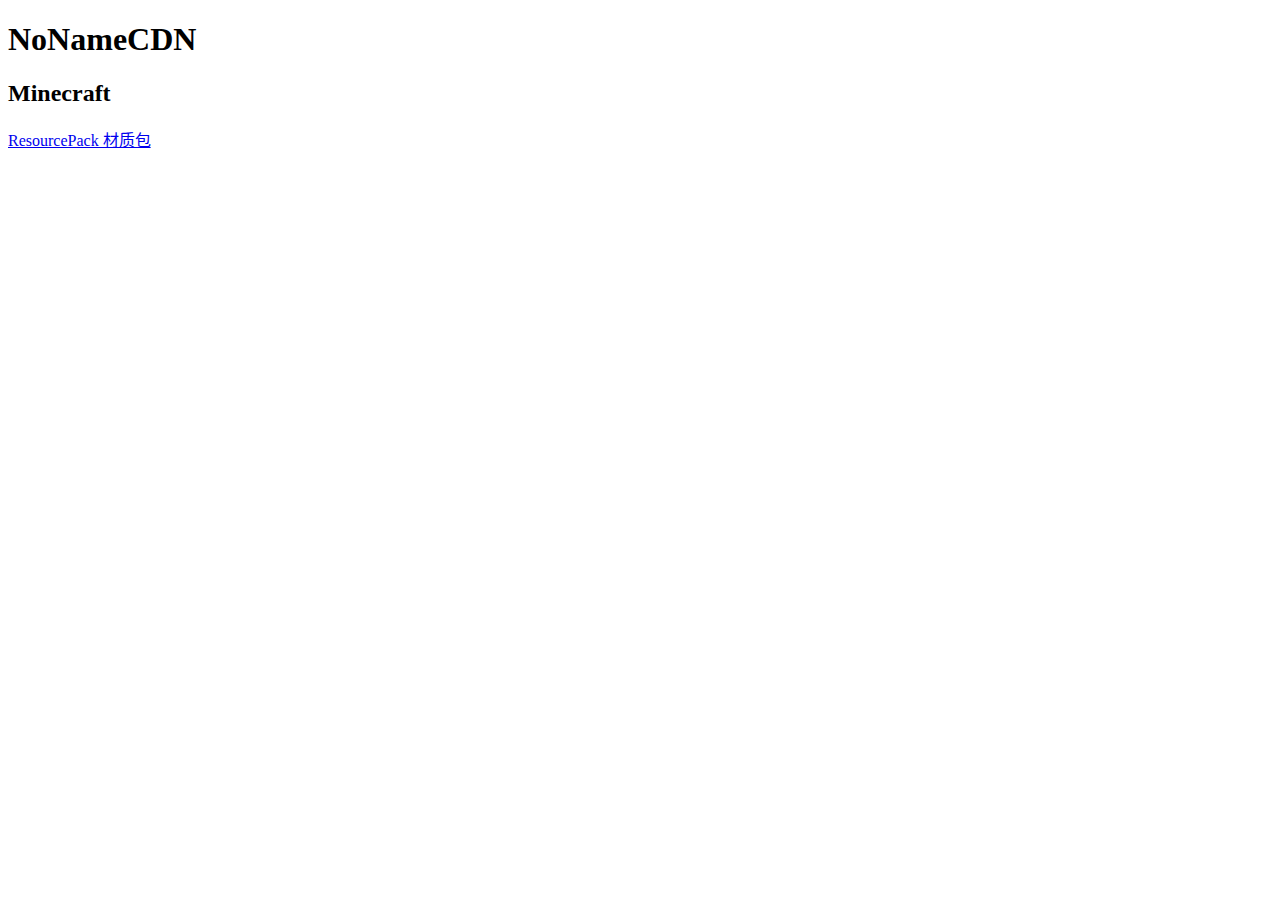
==== minecraft/index.html @ 06645b65 "update" ====
<!DOCTYPE html>
<html lang="zh-CN">
<head>
    <meta charset="UTF-8">
    <meta http-equiv="X-UA-Compatible" content="IE=edge">
    <link rel="shortcut icon" href="/favicon.ico" />
    <meta name="viewport" content="width=device-width, initial-scale=1.0">
    <title>CDN Site By NoNameGMM</title>
</head>
<body>
    <p><h1>NoNameCDN</h1></p>
    <p><h2>Minecraft</h2></p>
    <p><a href='resource-pack'>ResourcePack 材质包</a></p>
</body>
</html>
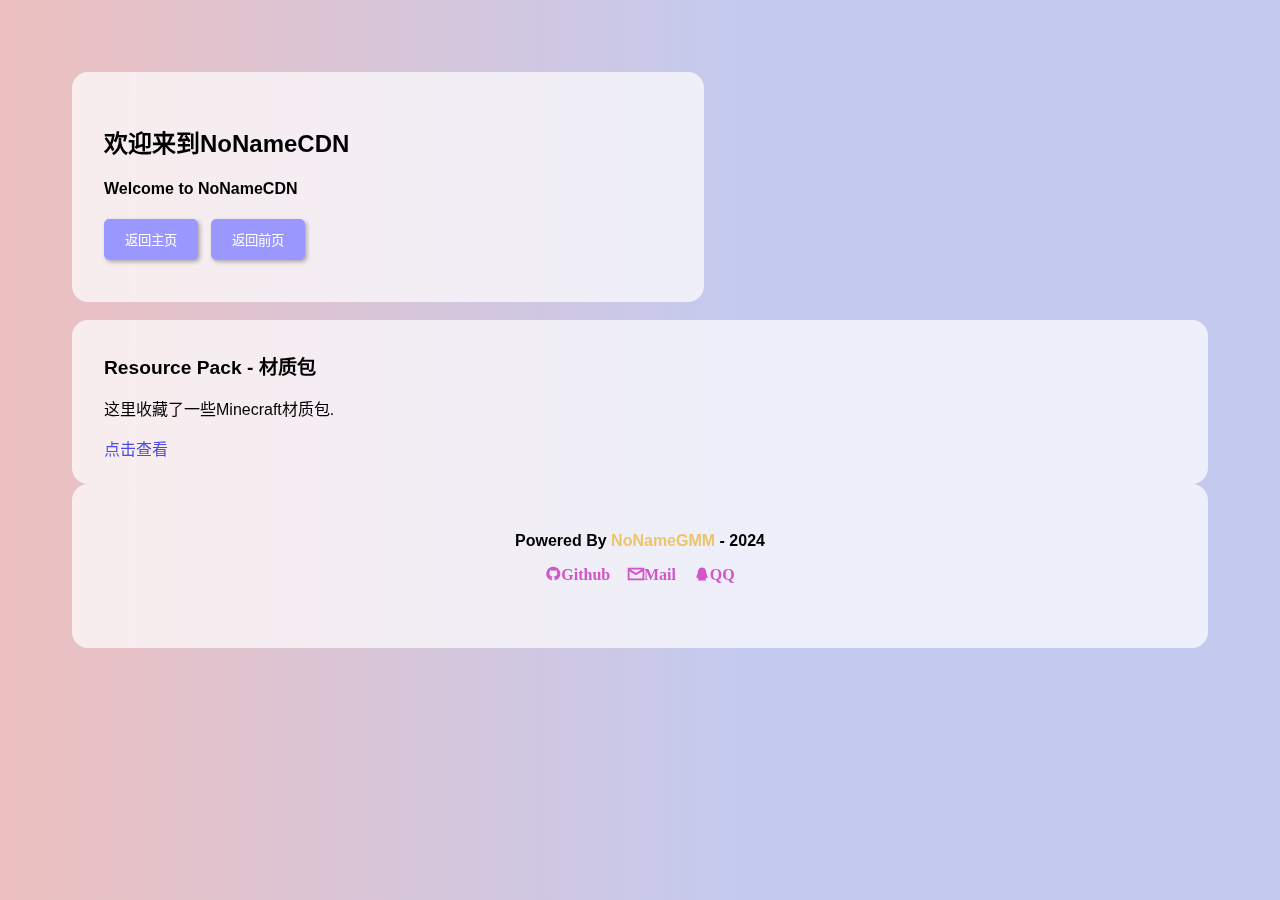
==== commit 901a86b1: "update" ====
--- a/minecraft/index.html
+++ b/minecraft/index.html
@@ -1,15 +1,112 @@
 <!DOCTYPE html>
 <html lang="zh-CN">
 <head>
-    <meta charset="UTF-8">
-    <meta http-equiv="X-UA-Compatible" content="IE=edge">
-    <link rel="shortcut icon" href="/favicon.ico" />
-    <meta name="viewport" content="width=device-width, initial-scale=1.0">
-    <title>CDN Site By NoNameGMM</title>
+  <meta charset="UTF-8">
+  <meta http-equiv="X-UA-Compatible" content="IE=edge">
+  <meta name="viewport" content="width=device-width, initial-scale=1.0">
+  <link rel="stylesheet" href="../fonts/iconfont.css">
+  <title>Glassmorphism effect</title>
+  <style>
+    body {
+      padding: 4.5rem;
+      margin: 0;
+      background: #edc0bf;
+      background: linear-gradient(90deg, #edc0bf 0,#c4caef 58%);
+      font-family: 'Inter', sans-serif;
+    }
+    .webtitle {
+      width: 50%;
+      height: 20%;
+      padding: 2rem;
+      border-radius: 1rem;
+	    /* other styles */
+	    background: rgba(255, 255, 255, .7);
+	    -webkit-backdrop-filter: blur(10px);
+	    backdrop-filter: blur(10px);
+    }
+    .webfooter {
+      width: auto;
+      height: 100px;
+      padding: 2rem;
+      border-radius: 1rem;
+	    /* other styles */
+	    background: rgba(255, 255, 255, .7);
+	    -webkit-backdrop-filter: blur(10px);
+	    backdrop-filter: blur(10px);
+    }
+    .card {
+      width: auto;
+      height: 100px;
+      padding: 2rem;
+      border-radius: 1rem;
+	    /* other styles */
+	    background: rgba(255, 255, 255, .7);
+	    -webkit-backdrop-filter: blur(10px);
+	    backdrop-filter: blur(10px);
+    }
+    .card-title {
+      margin-top: 0;
+      margin-bottom: .5rem;
+      font-size: 1.2rem;
+    }
+    p, a {
+      font-size: 1rem;
+    }
+    a {
+      color: #4d4ae8;
+      text-decoration: none;
+    }
+    .myButton {
+      background-color: #9a98ff;
+      border: 1px solid #9a98ff;
+      color: #fff;
+      padding: 10px 20px;
+      border-radius: 5px;
+      box-shadow: 2px 2px 4px rgba(0, 0, 0, 0.3);
+      margin-bottom: 10px;
+    }
+    .center {
+      text-align: center;
+    }
+    .color {
+      color: rgb(210, 85, 202);
+    }
+    .color-name {
+      color: rgb(237, 196, 107);
+    }
+  </style>
+  <script>
+    function goBack() {
+      history.back();
+    }
+    function redirectToPage() {
+      window.location.href = "https://cdn.nonamegmm.tk";
+    }
+  </script>
 </head>
 <body>
-    <p><h1>NoNameCDN</h1></p>
-    <p><h2>Minecraft</h2></p>
-    <p><a href='resource-pack'>ResourcePack 材质包</a></p>
+  <div class="webtitle left-box">
+    <h2>欢迎来到NoNameCDN</h2>
+    <h4>Welcome to NoNameCDN</h4>
+    <button class="myButton" onmouseover="this.style.backgroundColor='#625ffa'" onmouseout="this.style.backgroundColor='#9a98ff'" onclick="redirectToPage();toggleSelected();">返回主页</button>
+    &nbsp;
+    <button class="myButton" onmouseover="this.style.backgroundColor='#625ffa'" onmouseout="this.style.backgroundColor='#9a98ff'" onclick="goBack();">返回前页</button>
+  </div>
+  <br>
+  <div class="card">
+    <h3 class="card-title">Resource Pack - 材质包</h3>
+    <p>这里收藏了一些Minecraft材质包.</p>
+    <a href="./resource-pack/">点击查看</a>
+  </div>
 </body>
-</html>
+<footer>
+  <div class="webfooter center" style="font-weight: bold;">
+    <p>Powered By <a href="https://www.nonamegmm.tk" class="color-name" target="_blank">NoNameGMM</a> - 2024</p>
+    <a href="https://www.github.com/NoNameGMM" class="color" target="_blank"><span class="iconfont icon-github">Github</span></a>
+    &nbsp;&nbsp;
+    <a href="https://www.github.com/NoNameGMM" class="color" target="_blank"><span class="iconfont icon-mail">Mail</span></a>
+    &nbsp;&nbsp;
+    <a href="http://wpa.qq.com/msgrd?v=3&uin=1804792113&site=qq&menu=yes" class="color" target="_blank"><span class="iconfont icon-QQ">QQ</span></a>
+  </div>
+</footer>
+</html>--- a/fonts/iconfont.css
+++ b/fonts/iconfont.css
@@ -0,0 +1,25 @@
+@font-face {
+  font-family: "iconfont"; /* Project id  */
+  src: url('iconfont.ttf?t=1706592943358') format('truetype');
+}
+
+.iconfont {
+  font-family: "iconfont" !important;
+  font-size: 16px;
+  font-style: normal;
+  -webkit-font-smoothing: antialiased;
+  -moz-osx-font-smoothing: grayscale;
+}
+
+.icon-QQ:before {
+  content: "\e882";
+}
+
+.icon-mail:before {
+  content: "\e812";
+}
+
+.icon-github:before {
+  content: "\e64c";
+}
+
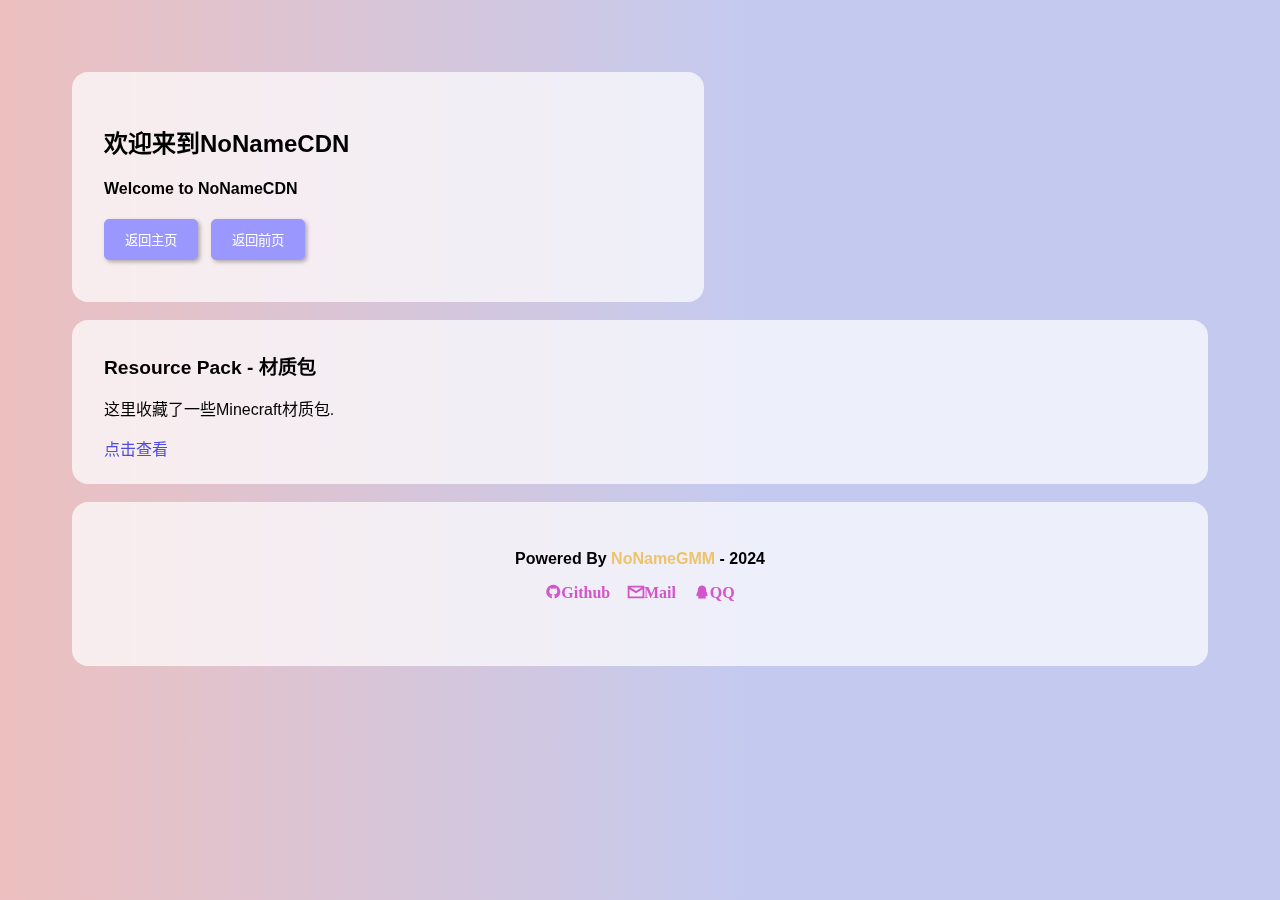
==== commit 918325b0: "upload" ====
--- a/minecraft/index.html
+++ b/minecraft/index.html
@@ -5,7 +5,8 @@
   <meta http-equiv="X-UA-Compatible" content="IE=edge">
   <meta name="viewport" content="width=device-width, initial-scale=1.0">
   <link rel="stylesheet" href="../fonts/iconfont.css">
-  <title>Glassmorphism effect</title>
+  <link rel="shortcut icon" href="../favicon.ico">
+  <title>NoNameCDN</title>
   <style>
     body {
       padding: 4.5rem;
@@ -99,6 +100,7 @@
     <a href="./resource-pack/">点击查看</a>
   </div>
 </body>
+<br>
 <footer>
   <div class="webfooter center" style="font-weight: bold;">
     <p>Powered By <a href="https://www.nonamegmm.tk" class="color-name" target="_blank">NoNameGMM</a> - 2024</p>
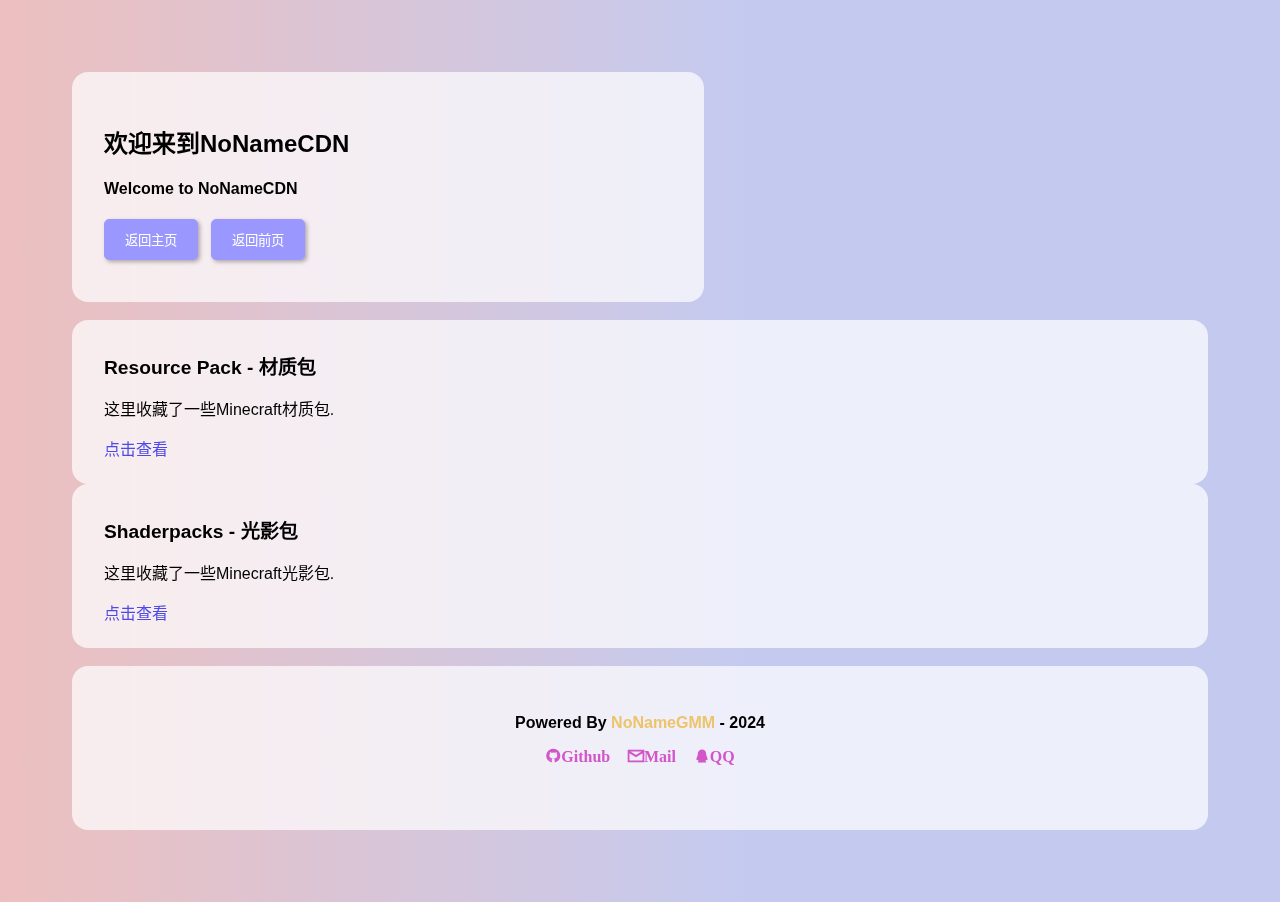
==== commit b1670ebb: "upload Shaderpack" ====
--- a/minecraft/index.html
+++ b/minecraft/index.html
@@ -99,6 +99,11 @@
     <p>这里收藏了一些Minecraft材质包.</p>
     <a href="./resource-pack/">点击查看</a>
   </div>
+  <div class="card">
+    <h3 class="card-title">Shaderpacks - 光影包</h3>
+    <p>这里收藏了一些Minecraft光影包.</p>
+    <a href="./shaderpacks/">点击查看</a>
+  </div>
 </body>
 <br>
 <footer>
@@ -106,7 +111,7 @@
     <p>Powered By <a href="https://www.nonamegmm.tk" class="color-name" target="_blank">NoNameGMM</a> - 2024</p>
     <a href="https://www.github.com/NoNameGMM" class="color" target="_blank"><span class="iconfont icon-github">Github</span></a>
     &nbsp;&nbsp;
-    <a href="https://www.github.com/NoNameGMM" class="color" target="_blank"><span class="iconfont icon-mail">Mail</span></a>
+    <a href="mailto:nonamegmm@qq.com" class="color" target="_blank"><span class="iconfont icon-mail">Mail</span></a>
     &nbsp;&nbsp;
     <a href="http://wpa.qq.com/msgrd?v=3&uin=1804792113&site=qq&menu=yes" class="color" target="_blank"><span class="iconfont icon-QQ">QQ</span></a>
   </div>
--- a/fonts/iconfont.css
+++ b/fonts/iconfont.css
@@ -1,6 +1,6 @@
 @font-face {
   font-family: "iconfont"; /* Project id  */
-  src: url('iconfont.ttf?t=1706592943358') format('truetype');
+  src: url('iconfont.ttf?t=1706601715666') format('truetype');
 }
 
 .iconfont {
@@ -23,3 +23,19 @@
   content: "\e64c";
 }
 
+.icon-kuwoyinle:before {
+  content: "\e678";
+}
+
+.icon-kugouyinle:before {
+  content: "\eb7d";
+}
+
+.icon-QQyinle:before {
+  content: "\eb7e";
+}
+
+.icon-wangyiyunyinle:before {
+  content: "\eb7f";
+}
+
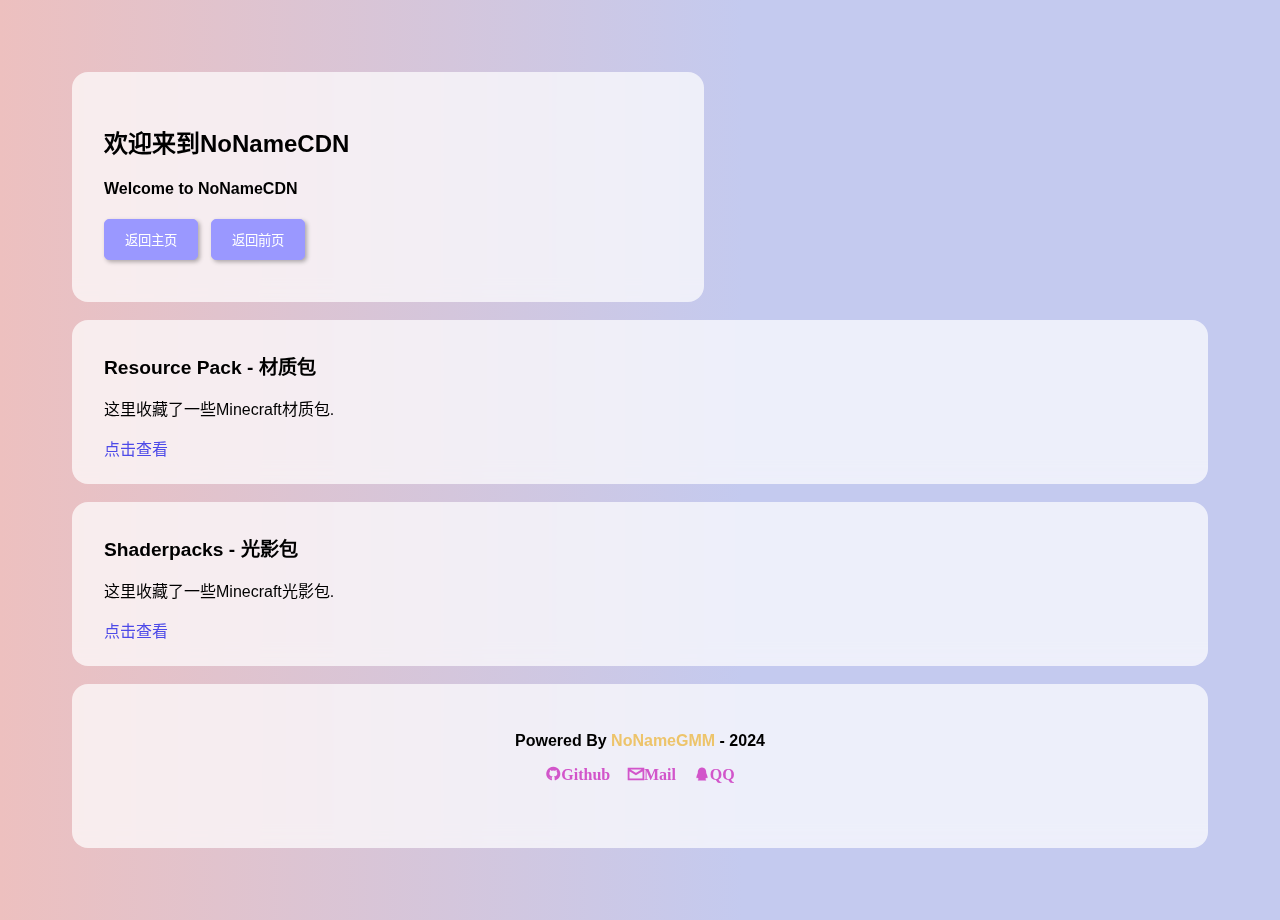
==== commit 6a67392d: "Update index.html" ====
--- a/minecraft/index.html
+++ b/minecraft/index.html
@@ -99,6 +99,7 @@
     <p>这里收藏了一些Minecraft材质包.</p>
     <a href="./resource-pack/">点击查看</a>
   </div>
+  <br>
   <div class="card">
     <h3 class="card-title">Shaderpacks - 光影包</h3>
     <p>这里收藏了一些Minecraft光影包.</p>
